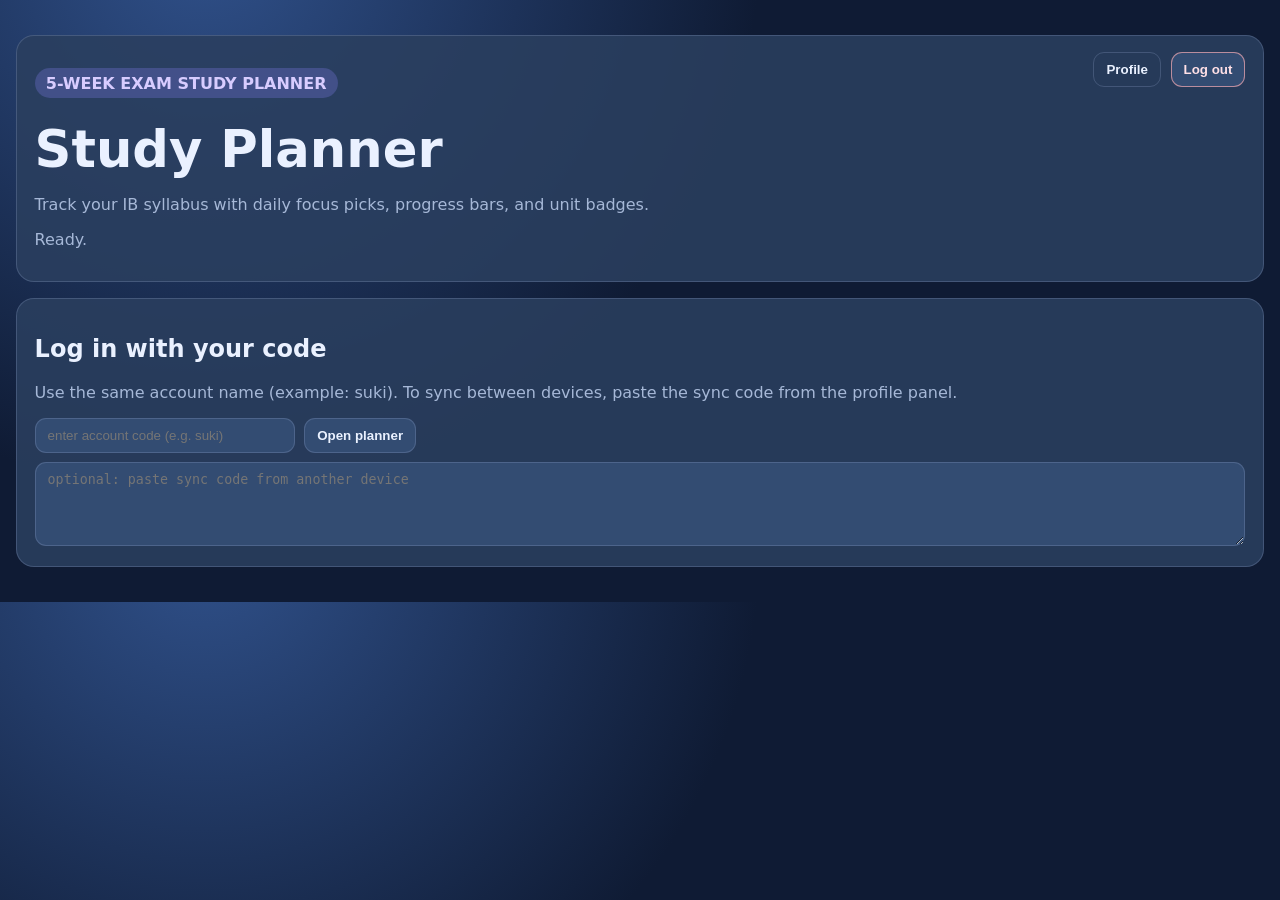
==== index.html @ 5f7f0f22 "Add portable sync-code sharing and polish selector cards" ====
<!doctype html>
<html lang="en">
  <head>
    <meta charset="UTF-8" />
    <meta name="viewport" content="width=device-width, initial-scale=1.0" />
    <title>IB DP Study Planner</title>
    <link rel="stylesheet" href="./styles.css" />
  </head>
  <body>
    <div class="container">
      <header class="card hero">
        <div>
          <p class="chip">5-WEEK EXAM STUDY PLANNER</p>
          <h1>Study Planner</h1>
          <p class="muted">Track your IB syllabus with daily focus picks, progress bars, and unit badges.</p>
          <p id="status" class="muted">Ready.</p>
        </div>
        <div class="hero-actions">
          <button id="profile-btn" class="ghost" type="button">Profile</button>
          <button id="logout-btn" class="danger" type="button">Log out</button>
        </div>
      </header>

      <section id="auth-view" class="card block">
        <h2>Log in with your code</h2>
        <p class="muted">Use the same account name (example: suki). To sync between devices, paste the sync code from the profile panel.</p>
        <form id="auth-form" class="auth-row">
          <input id="code-input" required minlength="4" maxlength="40" placeholder="enter account code (e.g. suki)" />
          <button type="submit">Open planner</button>
        </form>
        <textarea id="sync-import" rows="3" placeholder="optional: paste sync code from another device"></textarea>
      </section>

      <section id="onboarding-view" class="card block hidden">
        <h2>First-time setup</h2>
        <p class="muted">Pick subjects and HL/SL once. These stay locked for this account.</p>
        <div id="subject-picker" class="subject-picker"></div>
        <div class="right"><button id="save-onboarding" type="button">Save subjects</button></div>
      </section>

      <main id="dashboard-view" class="hidden">
        <section class="grid top-grid">
          <article class="card workspace">
            <h3>Task selector</h3>
            <p class="muted">Left side = your subjects. Right side = syllabus points (completed points are crossed out).</p>
            <div class="selector-layout">
              <aside id="subject-nav" class="subject-nav"></aside>
              <section id="topic-browser" class="topic-browser"></section>
            </div>
          </article>

          <article class="side-stack">
            <div class="card">
              <h3>Progress</h3>
              <div id="overall-progress"></div>
            </div>
            <div class="card">
              <h3>Countdown to exams</h3>
              <div id="countdown-date" class="big">May 1, 2026</div>
              <div class="count-grid">
                <div><strong id="cd-days">0</strong><span>Days</span></div>
                <div><strong id="cd-hours">0</strong><span>Hours</span></div>
                <div><strong id="cd-mins">0</strong><span>Mins</span></div>
                <div><strong id="cd-secs">0</strong><span>Secs</span></div>
              </div>
            </div>
            <div class="card">
              <h3>Overall completion</h3>
              <div id="subject-progress"></div>
            </div>
          </article>
        </section>

        <section class="grid second-grid">
          <article class="card">
            <h3>Today</h3>
            <p class="muted">Your quick focus list for this study day.</p>
            <div id="today-summary"></div>
          </article>
          <article class="card">
            <h3>Focus & motivation</h3>
            <p id="quote" class="quote">One focused session can change the whole week.</p>
            <div class="timer timer-stopped" id="timer-display">25:00</div>
            <div class="preset-row">
              <button class="timer-preset" data-mins="20" type="button">20 min</button>
              <button class="timer-preset" data-mins="40" type="button">40 min</button>
              <button class="timer-preset" data-mins="60" type="button">60 min</button>
              <input id="timer-custom" type="text" inputmode="numeric" placeholder="Other (min)" />
            </div>
            <div class="timer-row">
              <button id="timer-start" type="button">Start</button>
              <button id="timer-pause" class="ghost" type="button">Pause</button>
              <button id="timer-reset" class="ghost" type="button">Reset</button>
            </div>
          </article>
        </section>

        <section class="card badges-section">
          <h3>Unit completion badges</h3>
          <p class="muted">Badges unlock automatically when all tasks in a unit are complete.</p>
          <div id="unit-badges" class="badge-grid"></div>
        </section>
      </main>
    </div>

    <dialog id="profile-modal">
      <h3>Profile</h3>
      <p>Code: <strong id="profile-code"></strong></p>
      <p class="muted">Subjects are locked after first setup. English removed from available options.</p>
      <label class="muted" for="sync-code-output">Sync code (copy this and paste on another device):</label>
      <textarea id="sync-code-output" rows="4" readonly></textarea>
      <div class="profile-actions">
        <button id="copy-sync-code" type="button">Copy sync code</button>
        <button id="close-profile" type="button">Close</button>
      </div>
    </dialog>

    <script src="./app.js" defer></script>
  </body>
</html>
---- styles.css ----
:root {
  --bg: #0f1b34;
  --panel: #2b3f5f;
  --panel-soft: #334c72;
  --line: rgba(167, 188, 225, 0.22);
  --text: #eaf1ff;
  --muted: #a6b8d7;
  --accent: #8c85ff;
  --good: #8bd9bf;
  --danger: #e7a3ad;
  --warn: #e5c58c;
}
* { box-sizing: border-box; }
body { margin: 0; color: var(--text); font-family: Inter, system-ui, -apple-system, Segoe UI, Roboto, sans-serif; background: radial-gradient(circle at 16% -10%, #30518b, var(--bg) 44%); }
.container { max-width: 1320px; margin: 1.2rem auto; padding: 1rem; }
.card { background: rgba(43, 63, 95, .88); border: 1px solid var(--line); border-radius: 18px; padding: 1rem 1.1rem; }
.block { margin-top: 1rem; }
.hero { display: flex; justify-content: space-between; gap: 1rem; align-items: flex-start; }
.hero h1 { margin: .3rem 0; font-size: clamp(2rem, 4vw, 3.2rem); }
.chip { display: inline-block; background: rgba(140,133,255,.25); color: #d8ccff; border-radius: 999px; padding: .35rem .7rem; font-weight: 700; }
.muted { color: var(--muted); }
.hero-actions { display: flex; gap: .6rem; }
.hidden { display: none; }
button, input, select, textarea { background: var(--panel-soft); color: var(--text); border: 1px solid var(--line); border-radius: 11px; padding: .55rem .75rem; }
button { cursor: pointer; font-weight: 700; }
.ghost { background: transparent; }
.danger { border-color: rgba(231,163,173,.75); color: #ffe0e6; }
.auth-row { display: flex; gap: .6rem; flex-wrap: wrap; }
.auth-row input { min-width: 260px; }
#sync-import { width: 100%; margin-top: .6rem; min-height: 84px; resize: vertical; }
.right { display: flex; justify-content: flex-end; margin-top: .8rem; }

.grid { display: grid; gap: 1rem; margin-top: 1rem; }
.top-grid { grid-template-columns: 1.45fr .95fr; }
.second-grid { grid-template-columns: 1.1fr .9fr; }
.side-stack { display: grid; gap: 1rem; }
.workspace { min-height: 510px; }

.selector-layout {
  display: grid;
  grid-template-columns: 250px 1fr;
  border: 1px solid var(--line);
  border-radius: 14px;
  overflow: hidden;
  margin-bottom: .75rem;
  min-height: 280px;
}
.subject-nav {
  background: rgba(255,255,255,.07);
  border-right: 1px solid var(--line);
  padding: .45rem;
  display: grid;
  gap: .35rem;
  align-content: start;
}
.subject-tab {
  text-align: left;
  border-radius: 10px;
  padding: .55rem .6rem;
}
.subject-tab.active { border-color: rgba(140,133,255,.55); box-shadow: inset 0 0 0 1px rgba(140,133,255,.35); }
.topic-browser { padding: .55rem; display: grid; gap: .4rem; align-content: start; max-height: 360px; overflow: auto; }
.unit-header {
  font-size: .78rem;
  font-weight: 700;
  letter-spacing: .03em;
  text-transform: uppercase;
  color: #d9e5ff;
  background: linear-gradient(90deg, rgba(140,133,255,.28), rgba(139,217,191,.12));
  border: 1px solid rgba(140,133,255,.32);
  border-radius: 9px;
  padding: .28rem .5rem;
  margin-top: .2rem;
}
.topic-row {
  display: flex;
  justify-content: space-between;
  align-items: center;
  gap: .6rem;
  border: 1px solid rgba(197, 168, 108, 0.42);
  border-radius: 12px;
  padding: .5rem .65rem;
  background: linear-gradient(180deg, rgba(23, 39, 65, .9), rgba(18, 31, 52, .78));
  box-shadow: inset 0 0 0 1px rgba(255,255,255,.03);
}
.topic-row.completed .topic-text { text-decoration: line-through; opacity: .7; }
.topic-actions { display: flex; gap: .35rem; align-items: center; }
.small { padding: .3rem .5rem; font-size: .75rem; }

.list { list-style: none; margin: .65rem 0 0; padding: 0; display: grid; gap: .55rem; }
.task { display: grid; grid-template-columns: auto 1fr auto; align-items: center; gap: .75rem; background: rgba(18, 31, 52, .55); border: 1px solid rgba(197, 168, 108, 0.55); border-radius: 13px; padding: .65rem .75rem; }
.task .handle { opacity: .65; }
.task-head { display: flex; gap: .4rem; margin-bottom: .2rem; }
.pill { border: 1px solid var(--line); border-radius: 999px; font-size: .75rem; padding: .1rem .5rem; color: #dde8ff; background: rgba(255,255,255,.06); }
.pill.warn { border-color: rgba(229, 197, 140, .55); color: #ffe6b5; }
.pill.ok { border-color: rgba(139,217,191,.55); color: #d7ffee; }
.task-right { display: flex; gap: .45rem; align-items: center; }
.mini-btn { border-radius: 10px; border: 1px solid rgba(231,163,173,.55); background: rgba(231,163,173,.14); color: #ffd9df; padding: .32rem .55rem; font-size: .78rem; }
.done .name { text-decoration: line-through; opacity: .72; }

.progress { margin-bottom: .55rem; }
.meta { display: flex; justify-content: space-between; font-size: .9rem; margin-bottom: .2rem; }
.track { height: 10px; border-radius: 999px; background: rgba(12,20,35,.75); overflow: hidden; }
.fill { height: 100%; background: linear-gradient(90deg, var(--accent), var(--good)); }

.big { font-size: 1.2rem; font-weight: 800; margin-bottom: .5rem; }
.count-grid { display: grid; grid-template-columns: repeat(4,1fr); gap: .5rem; }
.count-grid > div { border: 1px solid var(--line); border-radius: 10px; background: rgba(15,26,44,.5); padding: .4rem; text-align: center; }
.count-grid strong { display: block; font-size: 1.32rem; }

.quote { background: rgba(16,28,47,.5); padding: .65rem .75rem; border-radius: 12px; }
.timer { font-size: 2rem; font-weight: 900; margin: .7rem 0; border-radius: 12px; padding: .35rem .6rem; }
.timer-running { background: rgba(139, 217, 191, 0.2); color: #d7ffee; border: 1px solid rgba(139,217,191,.45); }
.timer-stopped { background: rgba(231, 163, 173, 0.15); color: #ffd9df; border: 1px solid rgba(231,163,173,.45); }
.timer-paused { background: rgba(229,197,140,.16); color: #ffe7bd; border: 1px solid rgba(229,197,140,.45); }
.preset-row { display: grid; grid-template-columns: repeat(4, 1fr); gap: .45rem; margin-bottom: .5rem; }
.timer-preset.active { border-color: rgba(139,217,191,.55); box-shadow: inset 0 0 0 1px rgba(139,217,191,.35); }
.timer-row { display: grid; grid-template-columns: 1fr 1fr 1fr; gap: .5rem; }

.badge-grid { display: grid; grid-template-columns: repeat(auto-fit, minmax(200px, 1fr)); gap: .55rem; }
.badge { border: 1px solid var(--line); border-radius: 12px; background: rgba(15,26,44,.5); padding: .55rem; }
.badge.complete { border-color: rgba(86,217,177,.7); box-shadow: inset 0 0 0 1px rgba(86,217,177,.35); }
.badges-section { margin-top: 1.25rem; }

.subject-picker { display: grid; grid-template-columns: repeat(auto-fit, minmax(210px, 1fr)); gap: .6rem; }
.subject-item { display: grid; grid-template-columns: auto 1fr auto; gap: .5rem; align-items: center; border: 1px solid var(--line); border-radius: 12px; padding: .55rem .65rem; background: rgba(17, 30, 51, .55); }

dialog { border-radius: 14px; border: 1px solid var(--line); background: #1f3151; color: var(--text); }

@media (max-width: 980px) {
  .top-grid,
  .second-grid,
  .selector-layout { grid-template-columns: 1fr; }
}


#sync-code-output { width: 100%; margin-top: .4rem; min-height: 110px; resize: vertical; }
.profile-actions { display: flex; gap: .5rem; margin-top: .6rem; justify-content: flex-end; }
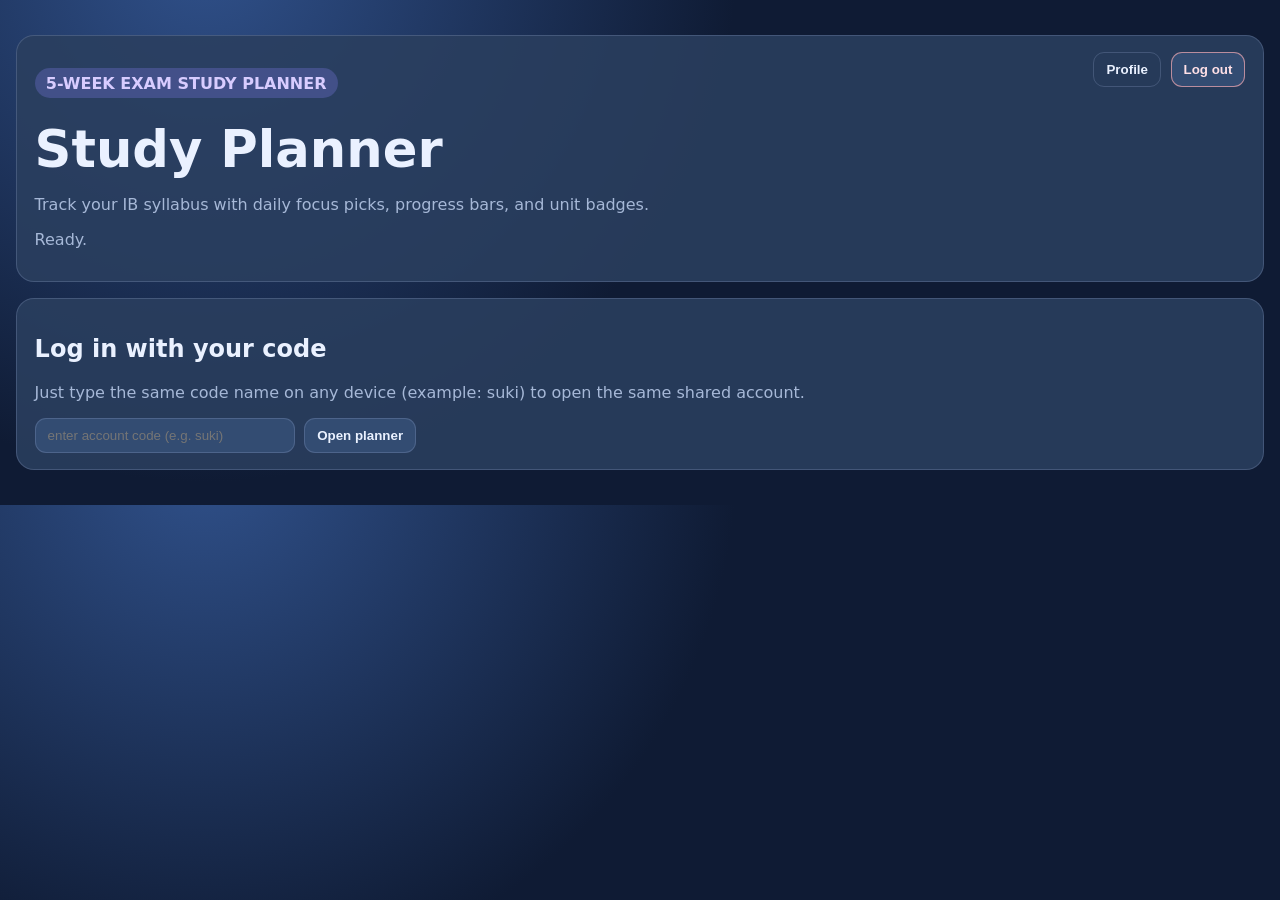
==== commit 0e079ab8: "Add backend profile API for code-only cross-device login" ====
--- a/index.html
+++ b/index.html
@@ -23,12 +23,11 @@
 
       <section id="auth-view" class="card block">
         <h2>Log in with your code</h2>
-        <p class="muted">Use the same account name (example: suki). To sync between devices, paste the sync code from the profile panel.</p>
+        <p class="muted">Just type the same code name on any device (example: suki) to open the same shared account.</p>
         <form id="auth-form" class="auth-row">
           <input id="code-input" required minlength="4" maxlength="40" placeholder="enter account code (e.g. suki)" />
           <button type="submit">Open planner</button>
         </form>
-        <textarea id="sync-import" rows="3" placeholder="optional: paste sync code from another device"></textarea>
       </section>
 
       <section id="onboarding-view" class="card block hidden">
@@ -106,13 +105,8 @@
     <dialog id="profile-modal">
       <h3>Profile</h3>
       <p>Code: <strong id="profile-code"></strong></p>
-      <p class="muted">Subjects are locked after first setup. English removed from available options.</p>
-      <label class="muted" for="sync-code-output">Sync code (copy this and paste on another device):</label>
-      <textarea id="sync-code-output" rows="4" readonly></textarea>
-      <div class="profile-actions">
-        <button id="copy-sync-code" type="button">Copy sync code</button>
-        <button id="close-profile" type="button">Close</button>
-      </div>
+      <p class="muted">Subjects are locked after first setup. English removed from available options. This account auto-saves to the shared backend.</p>
+      <button id="close-profile" type="button">Close</button>
     </dialog>
 
     <script src="./app.js" defer></script>
--- a/styles.css
+++ b/styles.css
@@ -27,7 +27,6 @@
 .danger { border-color: rgba(231,163,173,.75); color: #ffe0e6; }
 .auth-row { display: flex; gap: .6rem; flex-wrap: wrap; }
 .auth-row input { min-width: 260px; }
-#sync-import { width: 100%; margin-top: .6rem; min-height: 84px; resize: vertical; }
 .right { display: flex; justify-content: flex-end; margin-top: .8rem; }
 
 .grid { display: grid; gap: 1rem; margin-top: 1rem; }
@@ -133,6 +132,3 @@
   .selector-layout { grid-template-columns: 1fr; }
 }
 
-
-#sync-code-output { width: 100%; margin-top: .4rem; min-height: 110px; resize: vertical; }
-.profile-actions { display: flex; gap: .5rem; margin-top: .6rem; justify-content: flex-end; }
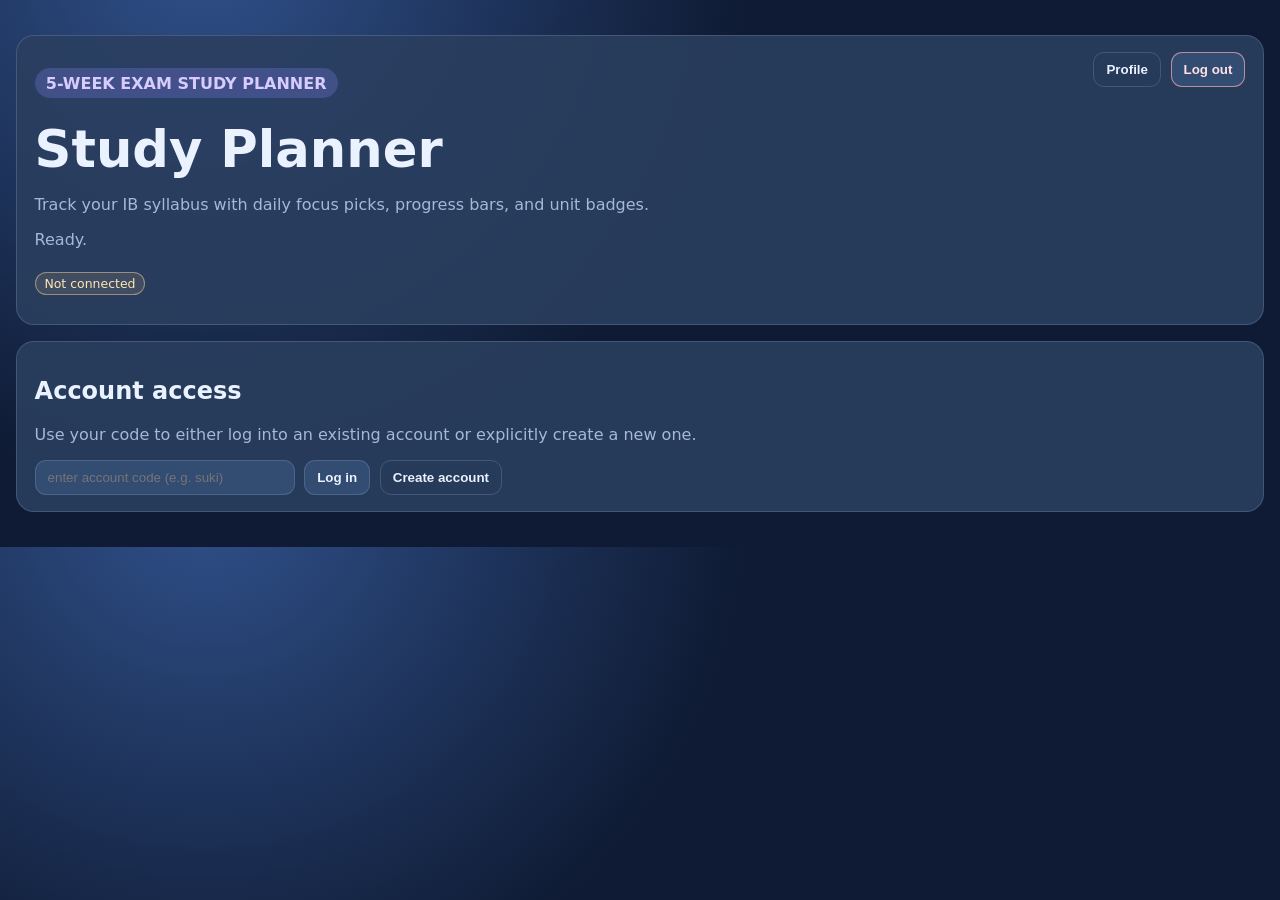
==== commit d488e1f8: "Implement strict explicit auth flow with backend-only account truth" ====
--- a/index.html
+++ b/index.html
@@ -14,6 +14,7 @@
           <h1>Study Planner</h1>
           <p class="muted">Track your IB syllabus with daily focus picks, progress bars, and unit badges.</p>
           <p id="status" class="muted">Ready.</p>
+          <p id="sync-state" class="sync-state unsynced">Not connected</p>
         </div>
         <div class="hero-actions">
           <button id="profile-btn" class="ghost" type="button">Profile</button>
@@ -22,11 +23,12 @@
       </header>
 
       <section id="auth-view" class="card block">
-        <h2>Log in with your code</h2>
-        <p class="muted">Just type the same code name on any device (example: suki) to open the same shared account.</p>
+        <h2>Account access</h2>
+        <p class="muted">Use your code to either log into an existing account or explicitly create a new one.</p>
         <form id="auth-form" class="auth-row">
           <input id="code-input" required minlength="4" maxlength="40" placeholder="enter account code (e.g. suki)" />
-          <button type="submit">Open planner</button>
+          <button id="login-btn" type="button">Log in</button>
+          <button id="create-btn" class="ghost" type="button">Create account</button>
         </form>
       </section>
 
--- a/styles.css
+++ b/styles.css
@@ -19,6 +19,9 @@
 .hero h1 { margin: .3rem 0; font-size: clamp(2rem, 4vw, 3.2rem); }
 .chip { display: inline-block; background: rgba(140,133,255,.25); color: #d8ccff; border-radius: 999px; padding: .35rem .7rem; font-weight: 700; }
 .muted { color: var(--muted); }
+.sync-state { display: inline-block; margin-top: .45rem; padding: .18rem .55rem; border-radius: 999px; font-size: .78rem; border: 1px solid var(--line); }
+.sync-state.synced { color: #d7ffee; border-color: rgba(139,217,191,.55); background: rgba(139,217,191,.14); }
+.sync-state.unsynced { color: #ffe6b5; border-color: rgba(229,197,140,.55); background: rgba(229,197,140,.12); }
 .hero-actions { display: flex; gap: .6rem; }
 .hidden { display: none; }
 button, input, select, textarea { background: var(--panel-soft); color: var(--text); border: 1px solid var(--line); border-radius: 11px; padding: .55rem .75rem; }
@@ -58,34 +61,81 @@
   padding: .55rem .6rem;
 }
 .subject-tab.active { border-color: rgba(140,133,255,.55); box-shadow: inset 0 0 0 1px rgba(140,133,255,.35); }
-.topic-browser { padding: .55rem; display: grid; gap: .4rem; align-content: start; max-height: 360px; overflow: auto; }
+.topic-browser {
+  padding: .6rem;
+  display: grid;
+  gap: .9rem;
+  align-content: start;
+  max-height: 520px;
+  overflow: auto;
+}
+.topic-unit-section {
+  border: 1px solid rgba(167,188,225,.22);
+  border-radius: 14px;
+  background: rgba(24, 40, 66, .65);
+  padding: .55rem;
+}
 .unit-header {
-  font-size: .78rem;
+  display: flex;
+  flex-direction: column;
+  gap: .1rem;
+  font-size: .92rem;
   font-weight: 700;
+  color: #d9e5ff;
+  background: linear-gradient(90deg, rgba(140,133,255,.24), rgba(139,217,191,.10));
+  border: 1px solid rgba(140,133,255,.32);
+  border-radius: 10px;
+  padding: .42rem .62rem;
+  margin-bottom: .55rem;
+}
+.unit-kicker {
+  font-size: .68rem;
+  opacity: .85;
+  text-transform: uppercase;
   letter-spacing: .03em;
-  text-transform: uppercase;
-  color: #d9e5ff;
-  background: linear-gradient(90deg, rgba(140,133,255,.28), rgba(139,217,191,.12));
-  border: 1px solid rgba(140,133,255,.32);
-  border-radius: 9px;
-  padding: .28rem .5rem;
-  margin-top: .2rem;
 }
-.topic-row {
+.topic-card-grid {
+  display: grid;
+  gap: .5rem;
+  grid-template-columns: repeat(auto-fill, minmax(185px, 1fr));
+}
+.topic-card {
+  border: 1px solid rgba(197, 168, 108, 0.45);
+  border-radius: 12px;
+  padding: .55rem .58rem;
+  background: linear-gradient(180deg, rgba(23, 39, 65, .92), rgba(18, 31, 52, .82));
+  box-shadow: inset 0 0 0 1px rgba(255,255,255,.03);
+  display: grid;
+  gap: .45rem;
+}
+.topic-card-title {
+  margin: 0;
+  font-size: .84rem;
+  line-height: 1.25;
+}
+.topic-card-meta {
+  margin: 0;
+  font-size: .68rem;
+  color: var(--muted);
+}
+.topic-card.completed .topic-card-title {
+  text-decoration: line-through;
+  opacity: .72;
+}
+.topic-actions {
   display: flex;
   justify-content: space-between;
+  gap: .35rem;
   align-items: center;
-  gap: .6rem;
-  border: 1px solid rgba(197, 168, 108, 0.42);
-  border-radius: 12px;
-  padding: .5rem .65rem;
-  background: linear-gradient(180deg, rgba(23, 39, 65, .9), rgba(18, 31, 52, .78));
-  box-shadow: inset 0 0 0 1px rgba(255,255,255,.03);
 }
-.topic-row.completed .topic-text { text-decoration: line-through; opacity: .7; }
-.topic-actions { display: flex; gap: .35rem; align-items: center; }
-.small { padding: .3rem .5rem; font-size: .75rem; }
-
+.mark-wrap {
+  display: inline-flex;
+  align-items: center;
+  gap: .3rem;
+  font-size: .68rem;
+  color: var(--muted);
+}
+.small { padding: .28rem .48rem; font-size: .68rem; border-radius: 9px; }
 .list { list-style: none; margin: .65rem 0 0; padding: 0; display: grid; gap: .55rem; }
 .task { display: grid; grid-template-columns: auto 1fr auto; align-items: center; gap: .75rem; background: rgba(18, 31, 52, .55); border: 1px solid rgba(197, 168, 108, 0.55); border-radius: 13px; padding: .65rem .75rem; }
 .task .handle { opacity: .65; }
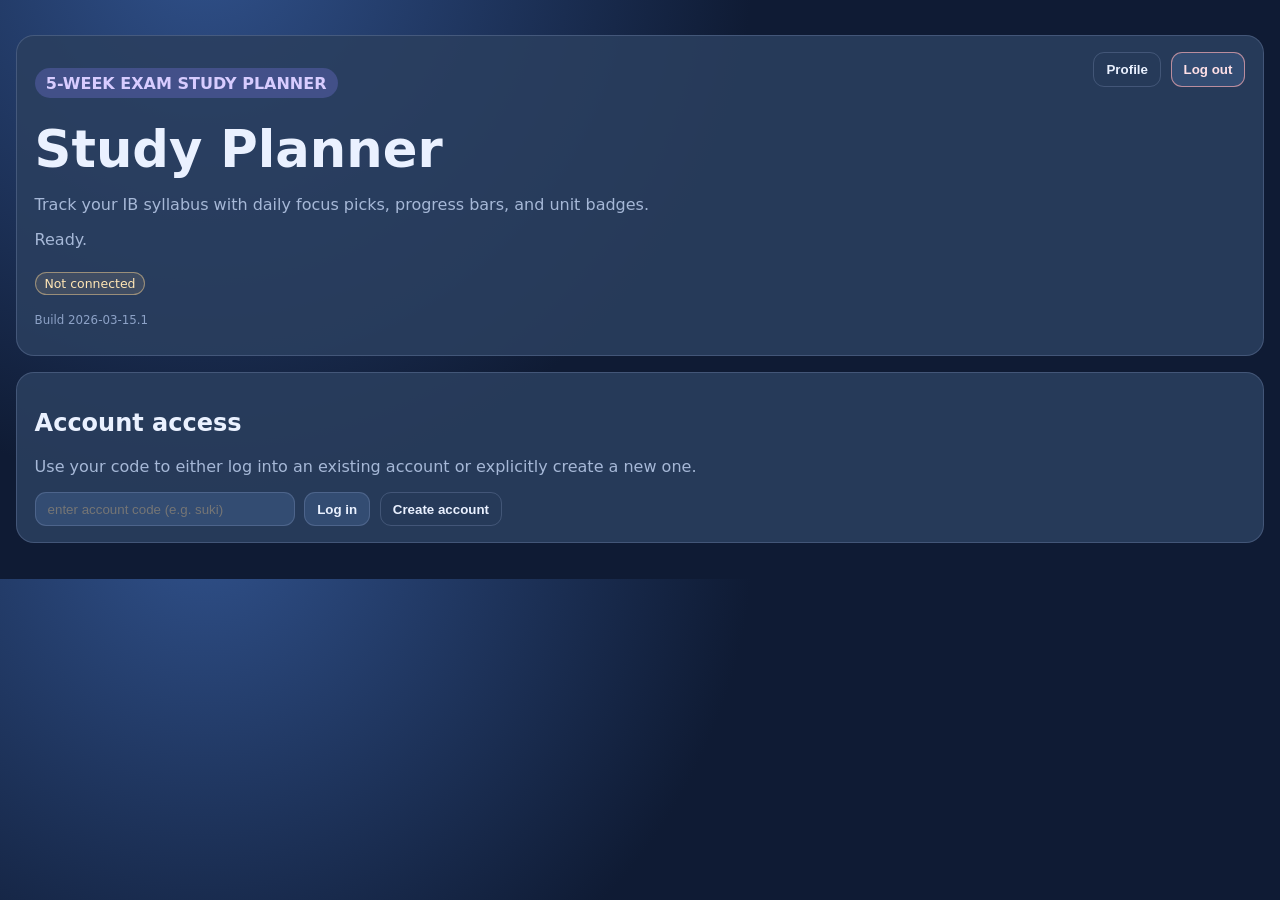
==== commit 8c48e01f: "Add visible build version marker for stale-cache verification" ====
--- a/index.html
+++ b/index.html
@@ -3,6 +3,7 @@
   <head>
     <meta charset="UTF-8" />
     <meta name="viewport" content="width=device-width, initial-scale=1.0" />
+    <meta name="ibdp-backend-base-url" content="" />
     <title>IB DP Study Planner</title>
     <link rel="stylesheet" href="./styles.css" />
   </head>
@@ -15,6 +16,7 @@
           <p class="muted">Track your IB syllabus with daily focus picks, progress bars, and unit badges.</p>
           <p id="status" class="muted">Ready.</p>
           <p id="sync-state" class="sync-state unsynced">Not connected</p>
+          <p id="build-version" class="build-version">Build loading…</p>
         </div>
         <div class="hero-actions">
           <button id="profile-btn" class="ghost" type="button">Profile</button>
@@ -40,6 +42,16 @@
       </section>
 
       <main id="dashboard-view" class="hidden">
+        <section id="pending-banner" class="card pending-banner hidden">
+          <h3>⚠ Unsynced changes on this device</h3>
+          <p class="muted">Account <strong id="pending-code"></strong> has pending edits saved locally as a draft (last update: <span id="pending-time">just now</span>). These are <strong>not</strong> in the shared backend yet.</p>
+          <div class="pending-actions">
+            <button id="retry-sync" type="button">Sync now</button>
+            <button id="apply-draft" class="ghost" type="button">Load local draft</button>
+            <button id="discard-draft" class="ghost" type="button">Discard local draft</button>
+          </div>
+        </section>
+
         <section class="grid top-grid">
           <article class="card workspace">
             <h3>Task selector</h3>
@@ -69,6 +81,10 @@
               <h3>Overall completion</h3>
               <div id="subject-progress"></div>
             </div>
+            <div class="card">
+              <h3>Unit progress</h3>
+              <div id="unit-progress"></div>
+            </div>
           </article>
         </section>
 
@@ -76,6 +92,7 @@
           <article class="card">
             <h3>Today</h3>
             <p class="muted">Your quick focus list for this study day.</p>
+            <p id="today-count" class="muted">0/3 selected</p>
             <div id="today-summary"></div>
           </article>
           <article class="card">
@@ -96,6 +113,13 @@
           </article>
         </section>
 
+
+        <section class="card">
+          <h3>Master checklist</h3>
+          <p class="muted">Full subject → unit → topic checklist synced with today picks and progress.</p>
+          <div id="master-checklist" class="master-checklist"></div>
+        </section>
+
         <section class="card badges-section">
           <h3>Unit completion badges</h3>
           <p class="muted">Badges unlock automatically when all tasks in a unit are complete.</p>
--- a/styles.css
+++ b/styles.css
@@ -19,9 +19,16 @@
 .hero h1 { margin: .3rem 0; font-size: clamp(2rem, 4vw, 3.2rem); }
 .chip { display: inline-block; background: rgba(140,133,255,.25); color: #d8ccff; border-radius: 999px; padding: .35rem .7rem; font-weight: 700; }
 .muted { color: var(--muted); }
+.build-version { margin-top: .35rem; font-size: .74rem; color: #93a8cd; opacity: .95; }
 .sync-state { display: inline-block; margin-top: .45rem; padding: .18rem .55rem; border-radius: 999px; font-size: .78rem; border: 1px solid var(--line); }
 .sync-state.synced { color: #d7ffee; border-color: rgba(139,217,191,.55); background: rgba(139,217,191,.14); }
 .sync-state.unsynced { color: #ffe6b5; border-color: rgba(229,197,140,.55); background: rgba(229,197,140,.12); }
+.pending-banner {
+  border-color: rgba(231,163,173,.55);
+  background: linear-gradient(180deg, rgba(64, 28, 44, .55), rgba(37, 22, 39, .5));
+}
+.pending-banner h3 { margin: 0 0 .35rem; color: #ffd9df; }
+.pending-actions { display: flex; flex-wrap: wrap; gap: .5rem; margin-top: .45rem; }
 .hero-actions { display: flex; gap: .6rem; }
 .hidden { display: none; }
 button, input, select, textarea { background: var(--panel-soft); color: var(--text); border: 1px solid var(--line); border-radius: 11px; padding: .55rem .75rem; }
@@ -176,6 +183,18 @@
 
 dialog { border-radius: 14px; border: 1px solid var(--line); background: #1f3151; color: var(--text); }
 
+
+#today-count { margin-top: -.2rem; margin-bottom: .4rem; font-size: .82rem; }
+.master-checklist { display: grid; gap: .55rem; margin-top: .4rem; }
+.master-subject,
+.master-unit { border: 1px solid var(--line); border-radius: 12px; background: rgba(15,26,44,.45); padding: .45rem .55rem; }
+.master-subject > summary,
+.master-unit > summary { cursor: pointer; font-weight: 700; display: flex; justify-content: space-between; align-items: center; }
+.master-unit { margin-top: .45rem; }
+.master-list { list-style: none; margin: .45rem 0 0; padding: 0; display: grid; gap: .3rem; }
+.master-item label { display: flex; gap: .45rem; align-items: flex-start; font-size: .9rem; }
+.master-item.done span { text-decoration: line-through; opacity: .72; }
+
 @media (max-width: 980px) {
   .top-grid,
   .second-grid,
